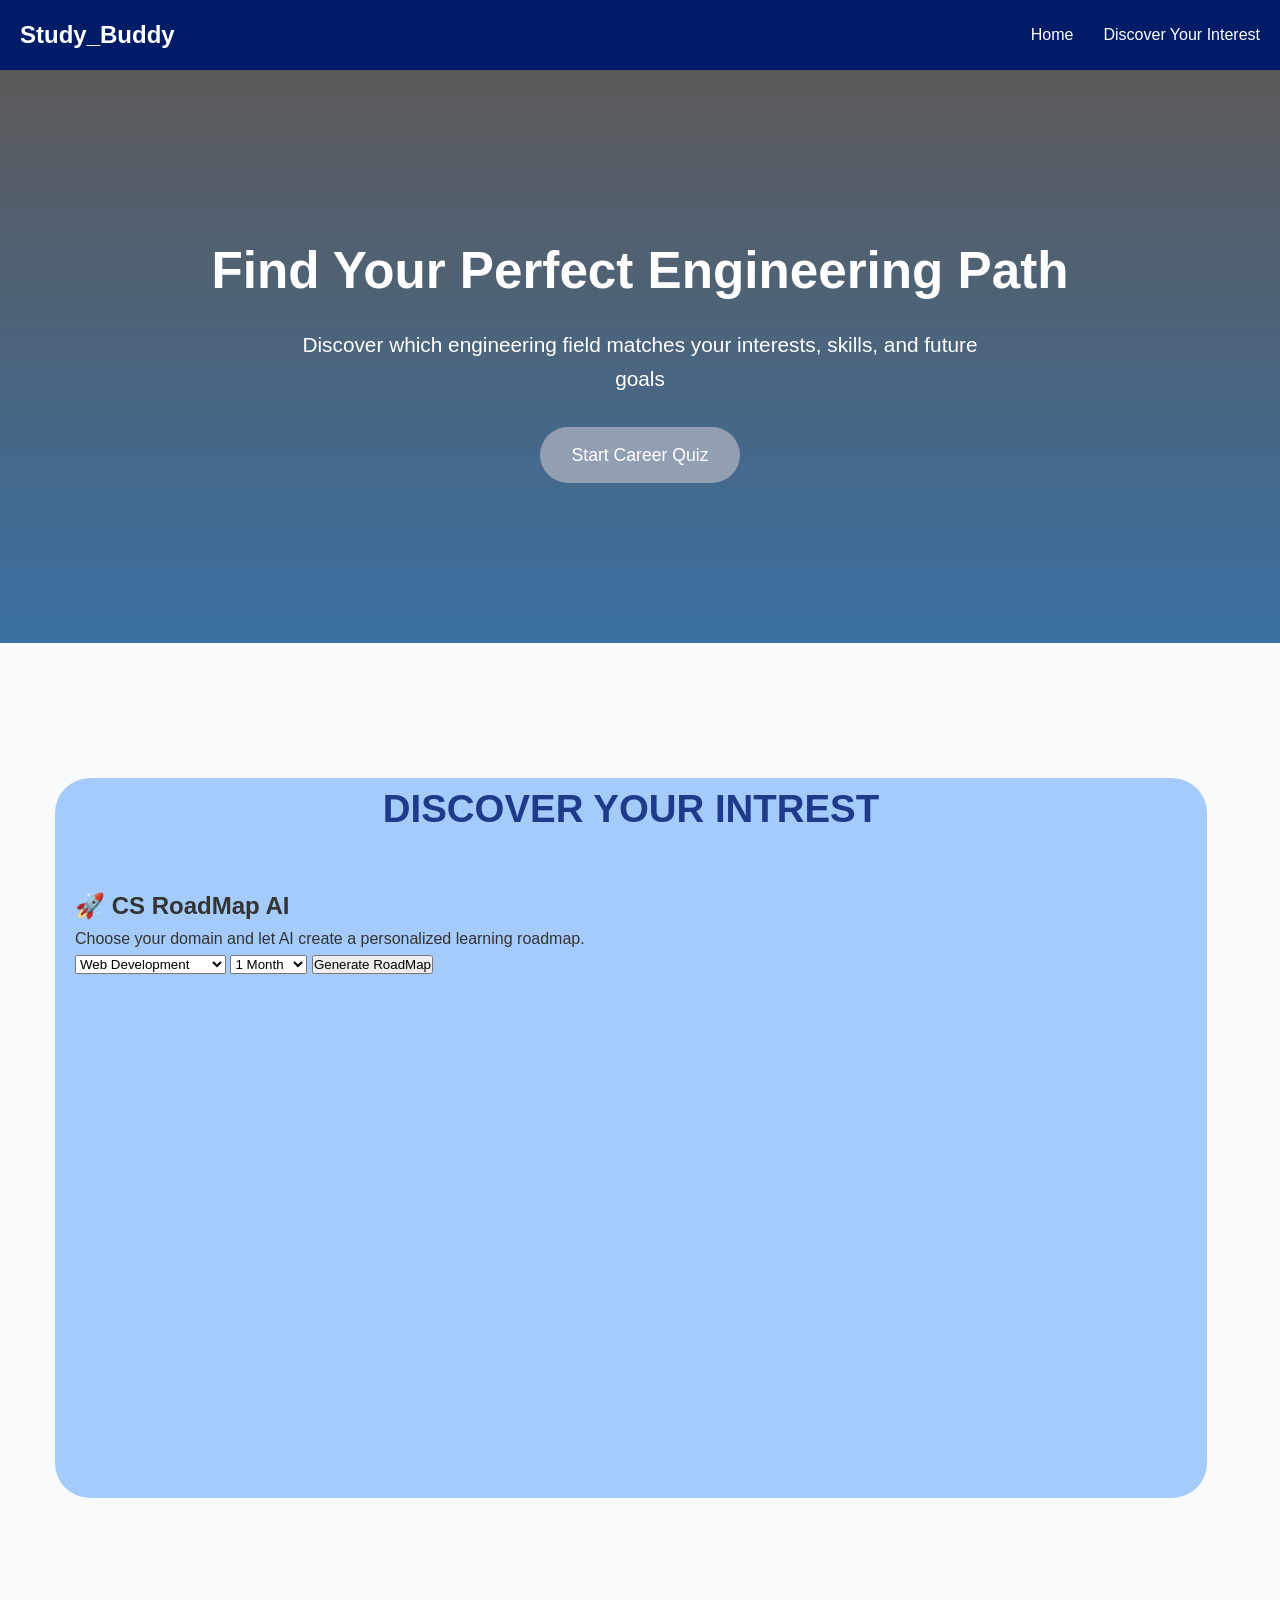
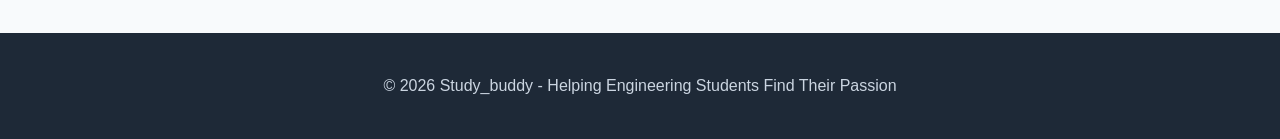
==== index.html @ a78f3c6d "Footer Change" ====
<!DOCTYPE html>
<html lang="en">
<head>
    <meta charset="UTF-8">
    <meta name="viewport" content="width=device-width, initial-scale=1.0">
    <title>EngiPath - Engineering Field Matcher</title>
    <link rel="stylesheet" href="style.css">
</head>
<body>
    <!-- Header -->
    <header>
        <nav class="navbar">
            <div class="logo">
                <h2>Study_Buddy</h2>
            </div>
            <ul class="nav-links">
                <li><a href="#home">Home</a></li>
                <li><a href="#discover">Discover Your Interest</a></li>
            </ul>
        </nav>
    </header>

    <!-- Hero Section -->
    <section id="home" class="hero">
        <div class="hero-content">
            <h1>Find Your Perfect Engineering Path</h1>
            <p>Discover which engineering field matches your interests, skills, and future goals</p>
            <a href="#quiz" class="btn-primary">Start Career Quiz</a>
        </div>
    </section>


    <!-- Quiz Section -->
    <section id="quiz" class="section quiz-section">
        <div id="discover" class="discover">
            <div class="container">
                <h2>DISCOVER YOUR INTREST</h2>
            </div>

            <div class="container">

                <h1>🚀 CS RoadMap AI</h1>

                    <p>
                    Choose your domain and let AI create a personalized learning roadmap.
                    </p>

                    <select id="domain">

                        <option>Web Development</option>
                        <option>Cyber Security</option>
                        <option>DevOps</option>
                        <option>Artificial Intelligence</option>
                        <option>Data Science</option>
                        <option>Cloud Computing</option>
                        <option>Android Development</option>

                    </select>

                    <select id="timeline">

                    <option>1 Month</option>
                    <option>3 Months</option>
                    <option>6 Months</option>

                </select>

                <button onclick="generateRoadmap()">

                Generate RoadMap

                </button>

                <div id="output"></div>

            </div>
        </div>
        
    </section>
 
    <!-- Footer -->
    <footer>
        <div class="container">
            <p>&copy; 2026 Study_buddy - Helping Engineering Students Find Their Passion</p>
        </div>
    </footer>

<script src="script.js"></script> 
</body>
</html>
---- style.css ----
/* style.css */
* {
    margin: 0;
    padding: 0;
    box-sizing: border-box;
    scroll-behavior: smooth;
}

body {
    font-family: 'Segoe UI', Tahoma, Geneva, Verdana, sans-serif;
    line-height: 1.6;
    color: #333;
    scroll-behavior: smooth;
}

.container {
    max-width: 1200px;
    margin: 0 auto;
    padding: 0 20px;
}

/* Navbar */
.navbar {
    background: #001c68;
    color: white;
    padding: 1rem 0;
    position: sticky;
    top: 0;
    z-index: 100;
    display: flex;
    justify-content: space-between;
    align-items: center;
}

.logo h2 {
    color: white;
    margin-left: 20px;
}

.nav-links {
    list-style: none;
    display: flex;
    gap: 30px;
    margin-right: 20px;
}

.nav-links a {
    color: white;
    text-decoration: none;
    font-weight: 500;
    transition: color 0.3s;
}

.nav-links a:hover {
    color: #60a5fa;
}

/* Hero */
.hero {
    background: linear-gradient(rgba(63, 61, 61, 0.85), rgba(23, 87, 146, 0.85)), url('https://picsum.photos/id/1015/2000/1200') center/cover;
    color: white;
    text-align: center;
    padding: 160px 20px;
}

.hero-content h1 {
    font-size: 3.2rem;
    margin-bottom: 1rem;
}

.hero-content p {
    font-size: 1.3rem;
    max-width: 700px;
    margin: 0 auto 2rem;
}

.btn-primary {
    background: #929eb1;
    color: white;
    padding: 14px 32px;
    border: none;
    border-radius: 50px;
    font-size: 1.1rem;
    cursor: pointer;
    text-decoration: none;
    display: inline-block;
    transition: transform 0.3s;
}

.btn-primary:hover {
    transform: translateY(-4px);
}

/* Sections */
.section {
    padding: 80px 0;
    background: white;
}

.section h2 {
    text-align: center;
    font-size: 2.4rem;
    margin-bottom: 3rem;
    color: #1e3a8a;
}

/* Fields Grid */
.fields-grid {
    display: grid;
    grid-template-columns: repeat(auto-fit, minmax(320px, 1fr));
    gap: 25px;
}

.field-card {
    background: white;
    border-radius: 16px;
    padding: 28px;
    box-shadow: 0 10px 25px rgba(0,0,0,0.1);
    transition: all 0.3s;
    text-align: center;
}

.field-card:hover {
    transform: translateY(-12px);
    box-shadow: 0 20px 35px rgba(0,0,0,0.15);
}

.field-icon {
    font-size: 3.5rem;
    margin-bottom: 1rem;
}

.field-card h3 {
    margin: 12px 0;
    color: #1e40af;
}

.field-meta {
    margin: 15px 0;
    display: flex;
    justify-content: center;
    gap: 20px;
    font-size: 0.95rem;
}

.btn-small {
    background: #1e40af;
    color: white;
    border: none;
    padding: 8px 20px;
    border-radius: 30px;
    cursor: pointer;
    margin-top: 10px;
}

/* Quiz */
.quiz-section {
    background: #f8fafc;
}

.quiz-desc {
    text-align: center;
    max-width: 600px;
    margin: 0 auto 40px;
    font-size: 1.1rem;
}

.question {
    max-width: 700px;
    margin: 0 auto;
    background: white;
    padding: 40px;
    border-radius: 20px;
    box-shadow: 0 10px 30px rgba(0,0,0,0.08);
}

.options {
    display: flex;
    flex-direction: column;
    gap: 12px;
    margin-top: 25px;
}

.option-btn {
    padding: 16px 22px;
    background: #f1f5f9;
    border: 2px solid #e2e8f0;
    border-radius: 12px;
    text-align: left;
    cursor: pointer;
    font-size: 1.05rem;
    transition: all 0.2s;
}

.option-btn:hover {
    background: #dbeafe;
    border-color: #3b82f6;
}

/* Results */
.recommendation-grid {
    display: grid;
    grid-template-columns: repeat(auto-fit, minmax(280px, 1fr));
    gap: 20px;
    margin: 30px 0;
}

.rec-card {
    background: white;
    padding: 24px;
    border-radius: 16px;
    box-shadow: 0 8px 20px rgba(0,0,0,0.1);
    text-align: center;
}

/* Comparison */
.compare-tool {
    display: flex;
    align-items: center;
    justify-content: center;
    gap: 20px;
    margin-bottom: 40px;
    flex-wrap: wrap;
}

.compare-tool select {
    padding: 12px 20px;
    font-size: 1.1rem;
    border-radius: 8px;
    border: 2px solid #cbd5e1;
    min-width: 280px;
}

.comparison-result {
    margin-top: 30px;
}

.compare-cards {
    display: flex;
    gap: 30px;
    justify-content: center;
    flex-wrap: wrap;
}

.compare-card {
    background: white;
    padding: 28px;
    border-radius: 16px;
    width: 320px;
    box-shadow: 0 10px 25px rgba(0,0,0,0.1);
}

/* Footer */
footer {
    background: #1e2937;
    color: #cbd5e1;
    text-align: center;
    padding: 40px 20px;
}

.discover{
    border-radius: 35px;
    border-color: #60a5fa;
    background-color: #60a5fa8b;
    margin: 55px;
    height: 80vh ;
    width: 90%;
}

/* Responsive */
@media (max-width: 768px) {
    .hero-content h1 {
        font-size: 2.4rem;
    }
    
    .nav-links {
        gap: 15px;
        font-size: 0.95rem;
    }
}
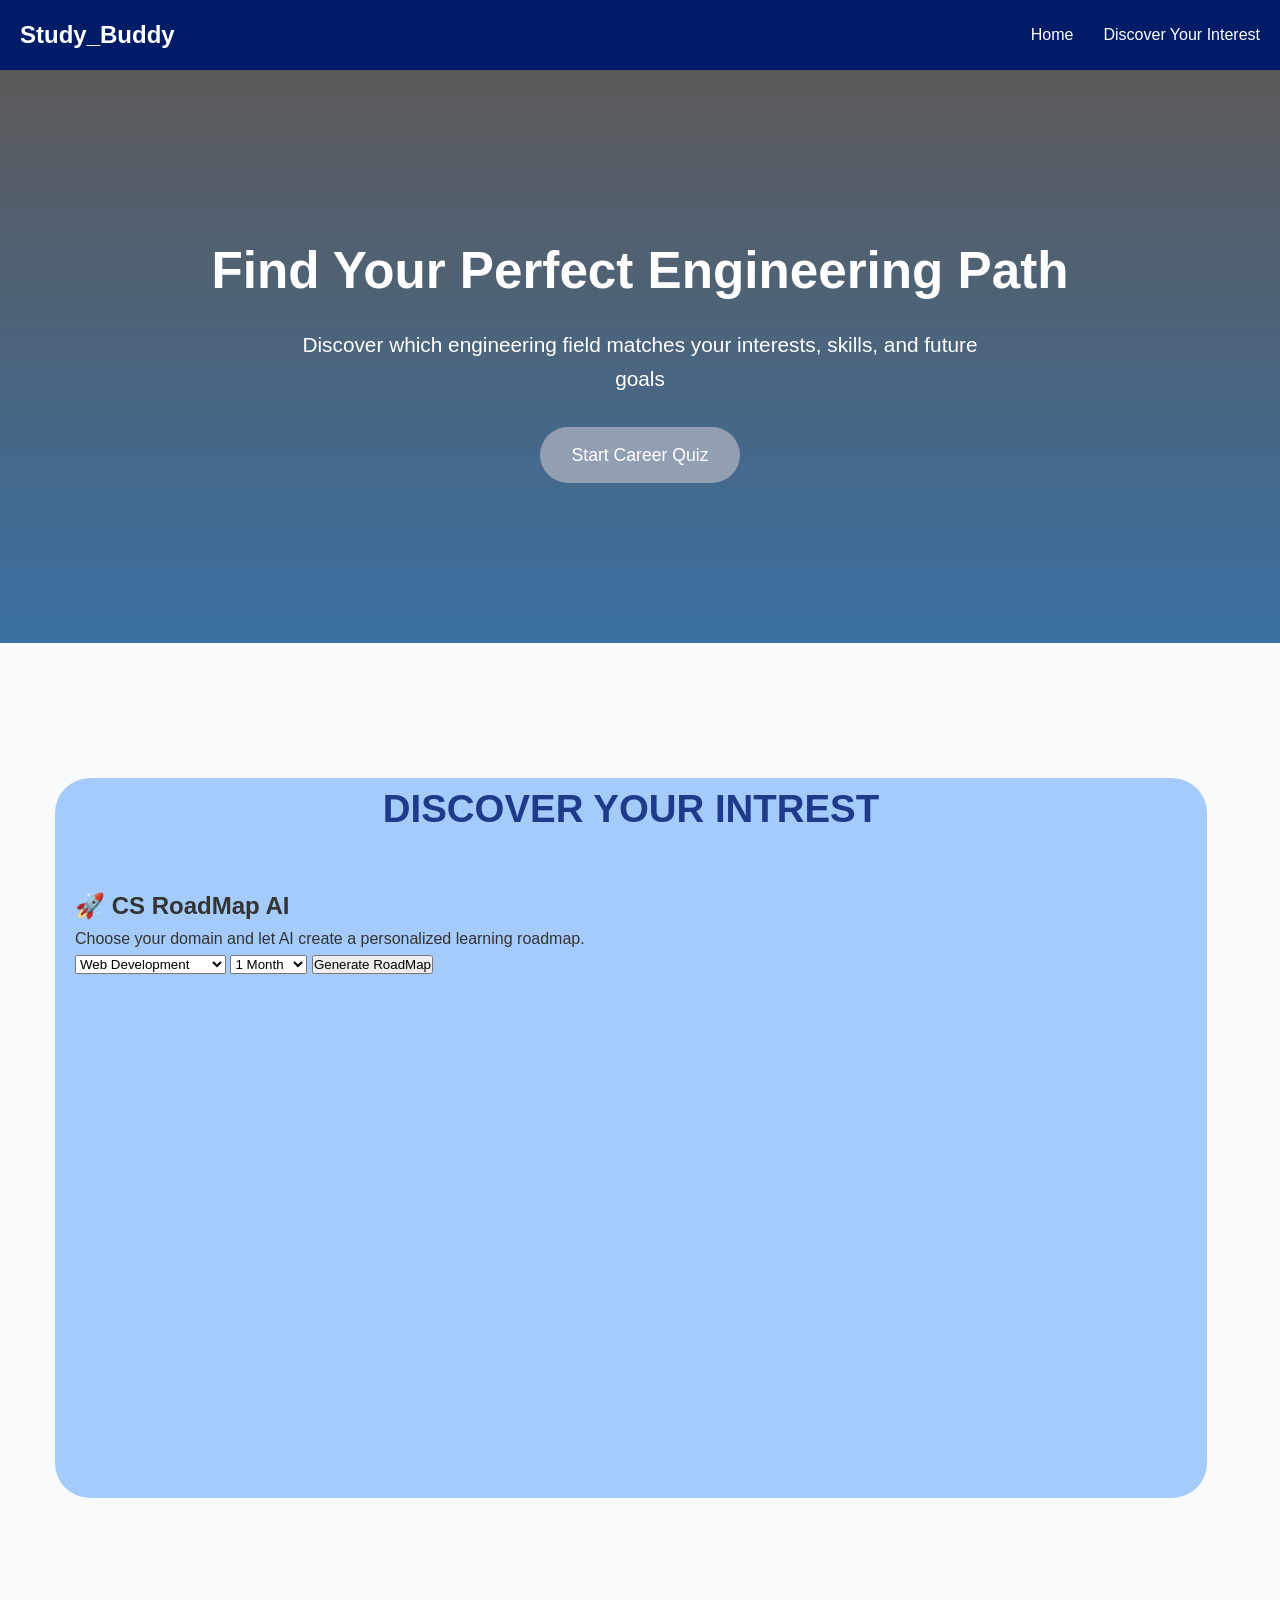
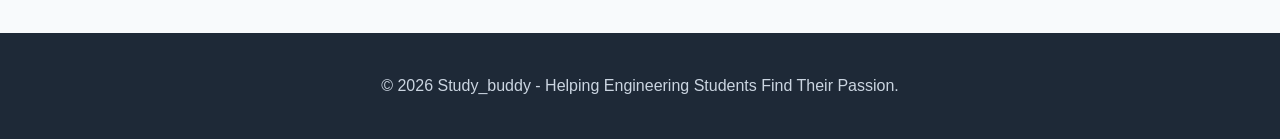
==== commit 306d81d7: "Title and Footer change!!" ====
--- a/index.html
+++ b/index.html
@@ -3,7 +3,7 @@
 <head>
     <meta charset="UTF-8">
     <meta name="viewport" content="width=device-width, initial-scale=1.0">
-    <title>EngiPath - Engineering Field Matcher</title>
+    <title>Study_Buddy - Engineering Field Selector</title>
     <link rel="stylesheet" href="style.css">
 </head>
 <body>
@@ -81,7 +81,7 @@
     <!-- Footer -->
     <footer>
         <div class="container">
-            <p>&copy; 2026 Study_buddy - Helping Engineering Students Find Their Passion</p>
+            <p>&copy; 2026 Study_buddy - Helping Engineering Students Find Their Passion.</p>
         </div>
     </footer>
 
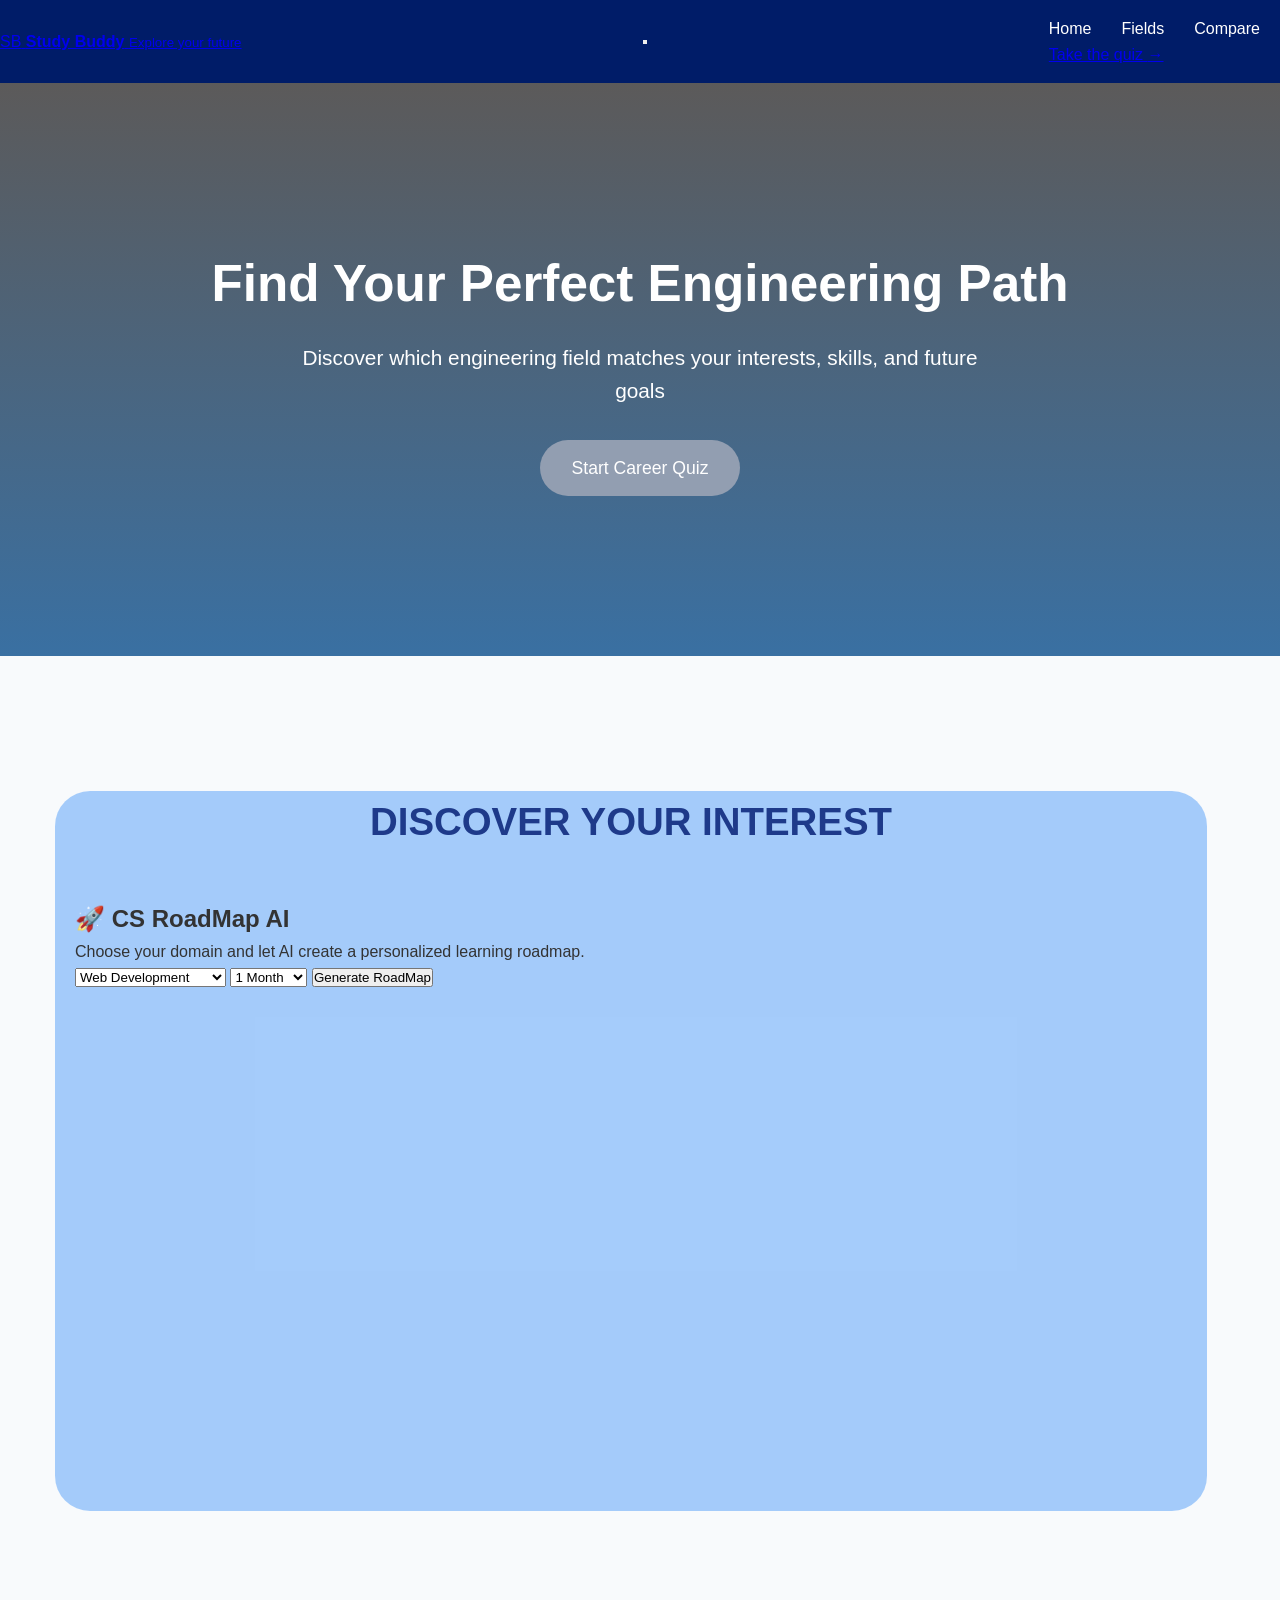
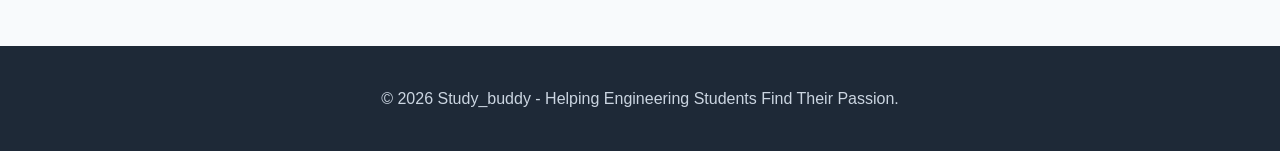
==== commit 8c959e8f: "updated navbar, made it more responsive." ====
--- a/index.html
+++ b/index.html
@@ -8,15 +8,26 @@
 </head>
 <body>
     <!-- Header -->
-    <header>
+    <header class="site-header">
         <nav class="navbar">
-            <div class="logo">
-                <h2>Study_Buddy</h2>
+            <a class="logo" href="#home" aria-label="Study Buddy home">
+                <span class="logo-mark" aria-hidden="true">SB</span>
+                <span>
+                    <strong>Study Buddy</strong>
+                    <small>Explore your future</small>
+                </span>
+            </a>
+            <button class="menu-toggle" type="button" aria-label="Toggle navigation" aria-expanded="false" aria-controls="primary-navigation">
+                <span></span><span></span><span></span>
+            </button>
+            <div class="nav-panel" id="primary-navigation">
+                <ul class="nav-links">
+                    <li><a href="#home">Home</a></li>
+                    <li><a href="#fields">Fields</a></li>
+                    <li><a href="#compare">Compare</a></li>
+                </ul>
+                <a href="#quiz" class="nav-cta">Take the quiz <span aria-hidden="true">→</span></a>
             </div>
-            <ul class="nav-links">
-                <li><a href="#home">Home</a></li>
-                <li><a href="#discover">Discover Your Interest</a></li>
-            </ul>
         </nav>
     </header>
 
@@ -34,7 +45,7 @@
     <section id="quiz" class="section quiz-section">
         <div id="discover" class="discover">
             <div class="container">
-                <h2>DISCOVER YOUR INTREST</h2>
+                <h2>DISCOVER YOUR INTEREST</h2>
             </div>
 
             <div class="container">
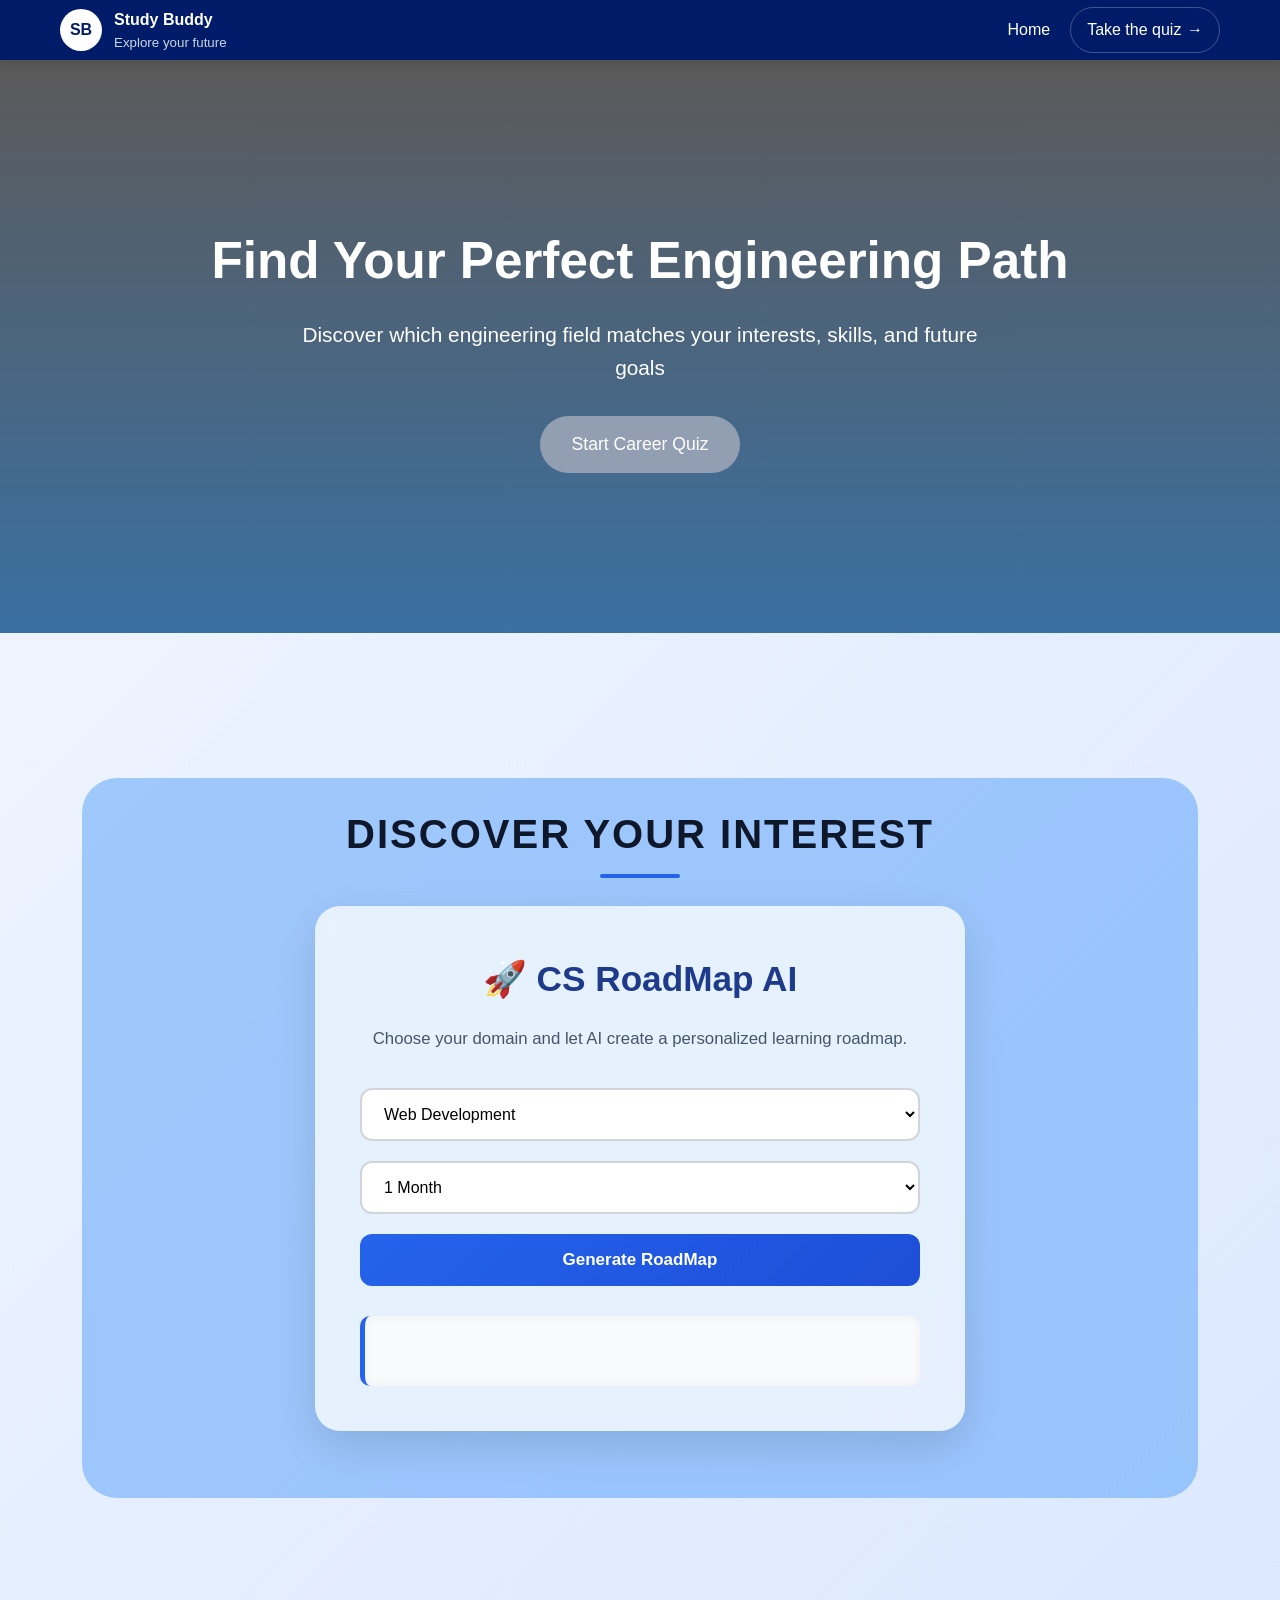
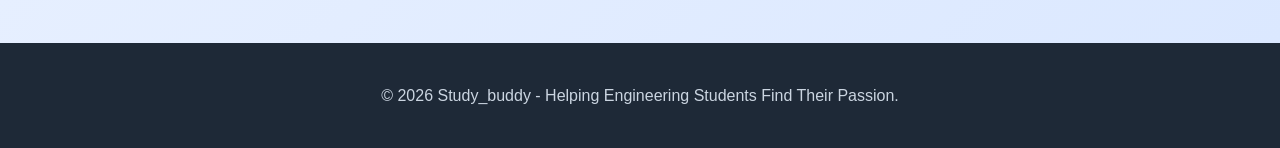
==== commit 52887403: "Worked on the CSS and Mainly on the API" ====
--- a/index.html
+++ b/index.html
@@ -23,8 +23,6 @@
             <div class="nav-panel" id="primary-navigation">
                 <ul class="nav-links">
                     <li><a href="#home">Home</a></li>
-                    <li><a href="#fields">Fields</a></li>
-                    <li><a href="#compare">Compare</a></li>
                 </ul>
                 <a href="#quiz" class="nav-cta">Take the quiz <span aria-hidden="true">→</span></a>
             </div>
--- a/style.css
+++ b/style.css
@@ -19,40 +19,121 @@
     padding: 0 20px;
 }
 
-/* Navbar */
-.navbar {
-    background: #001c68;
-    color: white;
-    padding: 1rem 0;
+/* Header */
+.site-header {
     position: sticky;
     top: 0;
     z-index: 100;
+    background: #001c68;
+    box-shadow: 0 2px 12px rgba(0, 0, 0, 0.16);
+}
+
+.navbar {
+    max-width: 1200px;
+    margin: 0 auto;
+    padding: 1rem 20px;
     display: flex;
     justify-content: space-between;
     align-items: center;
-}
-
-.logo h2 {
-    color: white;
-    margin-left: 20px;
+    gap: 1rem;
+    color: white;
+    height: 60px;
+}
+
+.logo {
+    display: flex;
+    align-items: center;
+    gap: 0.75rem;
+    color: white;
+    text-decoration: none;
+}
+
+.logo-mark {
+    display: inline-flex;
+    align-items: center;
+    justify-content: center;
+    width: 42px;
+    height: 42px;
+    border-radius: 50%;
+    background: white;
+    color: #001c68;
+    font-weight: 700;
+}
+
+.logo strong {
+    display: block;
+    color: white;
+}
+
+.logo small {
+    display: block;
+    color: #cbd5e1;
+}
+
+.menu-toggle {
+    display: none;
+    flex-direction: column;
+    justify-content: center;
+    gap: 5px;
+    border: 0;
+    background: transparent;
+    cursor: pointer;
+    padding: 0.3rem;
+}
+
+.menu-toggle span {
+    width: 24px;
+    height: 2px;
+    background: white;
+    border-radius: 2px;
+    transition: all 0.25s ease;
+}
+
+.menu-toggle.is-open span:nth-child(1) {
+    transform: translateY(7px) rotate(45deg);
+}
+
+.menu-toggle.is-open span:nth-child(2) {
+    opacity: 0;
+}
+
+.menu-toggle.is-open span:nth-child(3) {
+    transform: translateY(-7px) rotate(-45deg);
+}
+
+.nav-panel {
+    display: flex;
+    align-items: center;
+    gap: 1.25rem;
 }
 
 .nav-links {
     list-style: none;
     display: flex;
-    gap: 30px;
-    margin-right: 20px;
-}
-
-.nav-links a {
+    gap: 24px;
+    align-items: center;
+}
+
+.nav-links a,
+.nav-cta {
     color: white;
     text-decoration: none;
     font-weight: 500;
-    transition: color 0.3s;
-}
-
-.nav-links a:hover {
+    transition: color 0.3s ease;
+}
+
+.nav-links a:hover,
+.nav-cta:hover {
     color: #60a5fa;
+}
+
+.nav-cta {
+    display: inline-flex;
+    align-items: center;
+    gap: 0.35rem;
+    padding: 0.6rem 1rem;
+    border: 1px solid rgba(255, 255, 255, 0.25);
+    border-radius: 999px;
 }
 
 /* Hero */
@@ -97,157 +178,245 @@
     background: white;
 }
 
-.section h2 {
+/* ==========================
+   CS RoadMap AI Section
+========================== */
+
+.quiz-section {
+    width: 100%;
+    padding: 90px 20px;
+    background: linear-gradient(135deg, #eef4ff, #dbe8ff);
+    display: flex;
+    justify-content: center;
+    align-items: center;
+}
+
+.discover {
+    width: 100%;
+    max-width: 1200px;
+}
+
+.discover .container:first-child {
     text-align: center;
-    font-size: 2.4rem;
-    margin-bottom: 3rem;
+    margin-bottom: 40px;
+}
+
+.discover h2 {
+    font-size: 2.5rem;
+    color: #0f172a;
+    letter-spacing: 2px;
+    font-weight: 700;
+    position: relative;
+    display: inline-block;
+}
+
+.discover h2::after {
+    content: "";
+    width: 80px;
+    height: 4px;
+    background: #2563eb;
+    position: absolute;
+    left: 50%;
+    transform: translateX(-50%);
+    bottom: -12px;
+    border-radius: 10px;
+}
+
+/* Main Card */
+
+.discover .container:last-child {
+    max-width: 650px;
+    margin: auto;
+    background: rgba(255,255,255,0.75);
+    backdrop-filter: blur(15px);
+    border-radius: 25px;
+    padding: 45px;
+    box-shadow: 0 15px 40px rgba(0,0,0,0.12);
+    text-align: center;
+    transition: 0.4s ease;
+}
+
+.discover .container:last-child:hover {
+    transform: translateY(-8px);
+    box-shadow: 0 20px 50px rgba(0,0,0,0.18);
+}
+
+.discover h1 {
+    font-size: 2.2rem;
     color: #1e3a8a;
-}
-
-/* Fields Grid */
-.fields-grid {
-    display: grid;
-    grid-template-columns: repeat(auto-fit, minmax(320px, 1fr));
-    gap: 25px;
-}
-
-.field-card {
-    background: white;
-    border-radius: 16px;
-    padding: 28px;
-    box-shadow: 0 10px 25px rgba(0,0,0,0.1);
-    transition: all 0.3s;
-    text-align: center;
-}
-
-.field-card:hover {
-    transform: translateY(-12px);
-    box-shadow: 0 20px 35px rgba(0,0,0,0.15);
-}
-
-.field-icon {
-    font-size: 3.5rem;
-    margin-bottom: 1rem;
-}
-
-.field-card h3 {
-    margin: 12px 0;
-    color: #1e40af;
-}
-
-.field-meta {
-    margin: 15px 0;
-    display: flex;
-    justify-content: center;
-    gap: 20px;
-    font-size: 0.95rem;
-}
-
-.btn-small {
-    background: #1e40af;
-    color: white;
+    margin-bottom: 18px;
+}
+
+.discover p {
+    font-size: 1.05rem;
+    color: #475569;
+    margin-bottom: 35px;
+    line-height: 1.7;
+}
+
+/* Dropdown */
+
+.discover select {
+    width: 100%;
+    padding: 15px 18px;
+    margin-bottom: 20px;
+    font-size: 16px;
+    border: 2px solid #d1d5db;
+    border-radius: 12px;
+    outline: none;
+    background: #fff;
+    transition: 0.3s;
+    cursor: pointer;
+}
+
+.discover select:hover {
+    border-color: #2563eb;
+}
+
+.discover select:focus {
+    border-color: #2563eb;
+    box-shadow: 0 0 10px rgba(37,99,235,.25);
+}
+
+/* Button */
+
+.discover button {
+    width: 100%;
+    padding: 16px;
+    font-size: 17px;
+    font-weight: bold;
     border: none;
-    padding: 8px 20px;
-    border-radius: 30px;
+    border-radius: 12px;
+    background: linear-gradient(135deg,#2563eb,#1d4ed8);
+    color: white;
     cursor: pointer;
-    margin-top: 10px;
-}
-
-/* Quiz */
-.quiz-section {
+    transition: .3s;
+}
+
+.discover button:hover {
+    transform: translateY(-3px);
+    box-shadow: 0 12px 25px rgba(37,99,235,.35);
+}
+
+.discover button:active {
+    transform: scale(.98);
+}
+
+/* Output Box */
+
+#output {
+    margin-top: 30px;
+    text-align: left;
     background: #f8fafc;
-}
-
-.quiz-desc {
-    text-align: center;
-    max-width: 600px;
-    margin: 0 auto 40px;
-    font-size: 1.1rem;
-}
-
-.question {
-    max-width: 700px;
-    margin: 0 auto;
-    background: white;
-    padding: 40px;
-    border-radius: 20px;
-    box-shadow: 0 10px 30px rgba(0,0,0,0.08);
-}
-
-.options {
-    display: flex;
-    flex-direction: column;
-    gap: 12px;
-    margin-top: 25px;
-}
-
-.option-btn {
-    padding: 16px 22px;
-    background: #f1f5f9;
-    border: 2px solid #e2e8f0;
-    border-radius: 12px;
-    text-align: left;
-    cursor: pointer;
-    font-size: 1.05rem;
-    transition: all 0.2s;
-}
-
-.option-btn:hover {
-    background: #dbeafe;
-    border-color: #3b82f6;
-}
-
-/* Results */
-.recommendation-grid {
-    display: grid;
-    grid-template-columns: repeat(auto-fit, minmax(280px, 1fr));
-    gap: 20px;
-    margin: 30px 0;
-}
-
-.rec-card {
-    background: white;
-    padding: 24px;
-    border-radius: 16px;
-    box-shadow: 0 8px 20px rgba(0,0,0,0.1);
-    text-align: center;
-}
-
-/* Comparison */
-.compare-tool {
-    display: flex;
-    align-items: center;
-    justify-content: center;
-    gap: 20px;
-    margin-bottom: 40px;
-    flex-wrap: wrap;
-}
-
-.compare-tool select {
-    padding: 12px 20px;
-    font-size: 1.1rem;
-    border-radius: 8px;
-    border: 2px solid #cbd5e1;
-    min-width: 280px;
-}
-
-.comparison-result {
-    margin-top: 30px;
-}
-
-.compare-cards {
-    display: flex;
-    gap: 30px;
-    justify-content: center;
-    flex-wrap: wrap;
-}
-
-.compare-card {
-    background: white;
-    padding: 28px;
-    border-radius: 16px;
-    width: 320px;
-    box-shadow: 0 10px 25px rgba(0,0,0,0.1);
+    border-left: 5px solid #2563eb;
+    border-radius: 10px;
+    padding: 20px;
+    min-height: 70px;
+    font-size: 16px;
+    color: #334155;
+    line-height: 1.7;
+    word-wrap: break-word;
+    overflow-x: auto;
+    box-shadow: inset 0 0 10px rgba(0,0,0,0.05);
+}
+
+/* ==========================
+      Tablet
+========================== */
+
+@media (max-width:992px){
+
+    .quiz-section{
+        padding:70px 20px;
+    }
+
+    .discover h2{
+        font-size:2.1rem;
+    }
+
+    .discover h1{
+        font-size:1.9rem;
+    }
+
+    .discover .container:last-child{
+        padding:35px;
+    }
+
+}
+
+/* ==========================
+      Mobile
+========================== */
+
+@media (max-width:768px){
+
+    .quiz-section{
+        padding:60px 15px;
+    }
+
+    .discover h2{
+        font-size:1.8rem;
+    }
+
+    .discover h1{
+        font-size:1.6rem;
+    }
+
+    .discover p{
+        font-size:0.95rem;
+    }
+
+    .discover .container:last-child{
+        padding:28px 22px;
+        border-radius:18px;
+    }
+
+    .discover select,
+    .discover button{
+        font-size:15px;
+        padding:14px;
+    }
+
+    #output{
+        font-size:15px;
+        padding:18px;
+    }
+
+}
+
+/* ==========================
+      Small Phones
+========================== */
+
+@media (max-width:480px){
+
+    .discover h2{
+        font-size:1.5rem;
+    }
+
+    .discover h1{
+        font-size:1.3rem;
+    }
+
+    .discover p{
+        font-size:0.9rem;
+        margin-bottom:25px;
+    }
+
+    .discover .container:last-child{
+        padding:22px 16px;
+    }
+
+    .discover select,
+    .discover button{
+        font-size:14px;
+        padding:13px;
+    }
+
+    #output{
+        font-size:14px;
+    }
+
 }
 
 /* Footer */
@@ -258,26 +427,64 @@
     padding: 40px 20px;
 }
 
-.discover{
+.discover {
     border-radius: 35px;
     border-color: #60a5fa;
     background-color: #60a5fa8b;
-    margin: 55px;
-    height: 80vh ;
-    width: 90%;
+    margin: 55px auto;
+    min-height: 80vh;
+    width: min(90%, 1200px);
+    padding: 24px;
 }
 
 /* Responsive */
 @media (max-width: 768px) {
+    .menu-toggle {
+        display: inline-flex;
+    }
+
+    .nav-panel {
+        position: absolute;
+        top: 100%;
+        left: 0;
+        right: 0;
+        flex-direction: column;
+        align-items: flex-start;
+        padding: 1rem 20px 1.25rem;
+        background: #001c68;
+        opacity: 0;
+        visibility: hidden;
+        transform: translateY(-10px);
+        pointer-events: none;
+        transition: all 0.25s ease;
+    }
+
+    .nav-panel.is-open {
+        opacity: 1;
+        visibility: visible;
+        transform: translateY(0);
+        pointer-events: auto;
+    }
+
+    .nav-links {
+        flex-direction: column;
+        gap: 0.75rem;
+        width: 100%;
+        align-items: flex-start;
+    }
+
+    .nav-cta {
+        margin-top: 0.25rem;
+    }
+
     .hero-content h1 {
         font-size: 2.4rem;
     }
-    
-    .nav-links {
-        gap: 15px;
-        font-size: 0.95rem;
-    }
-}
-
-
-        +}
+
+/* .container{
+    display: flex;
+    flex-direction: column;
+    align-items: center;
+    justify-content: center;
+} */
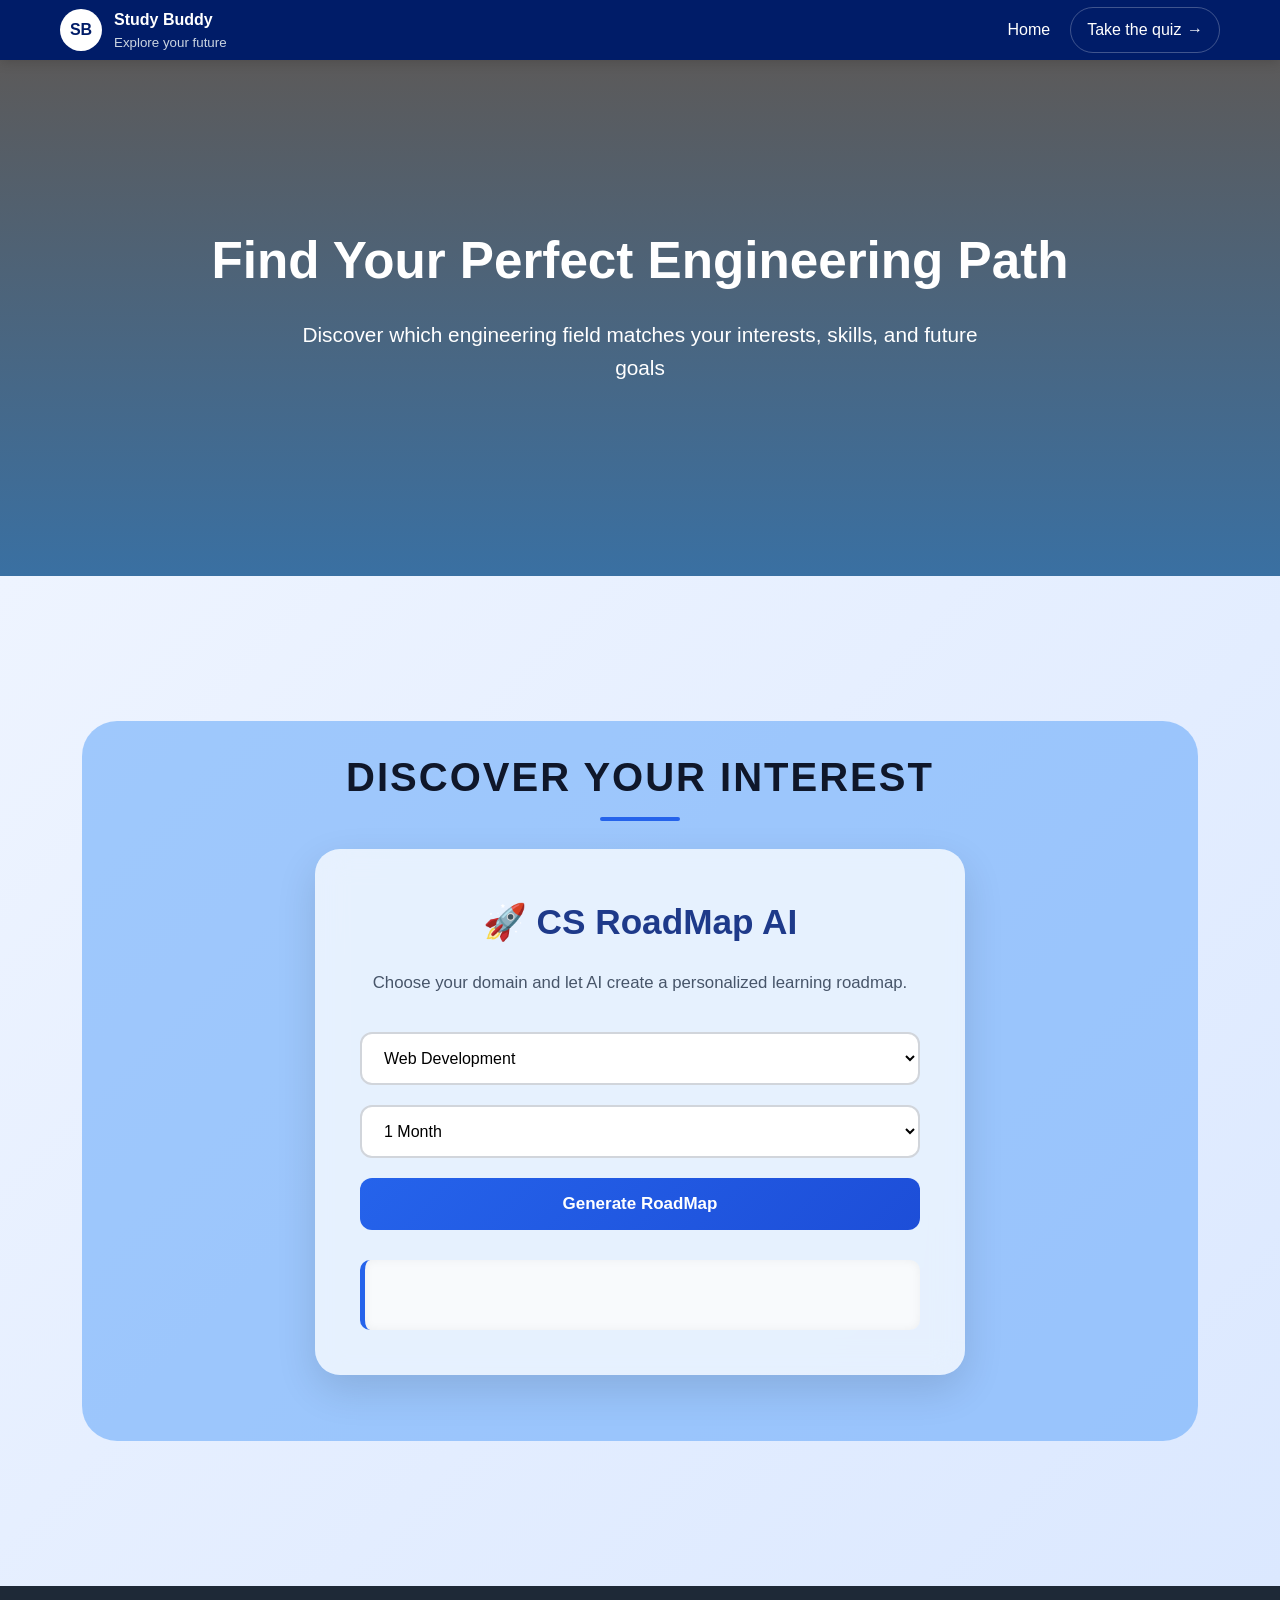
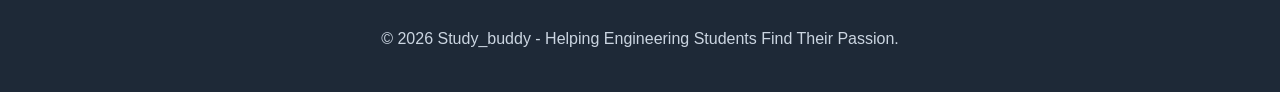
==== commit 040b338a: "Hero Section Switch Modificattion" ====
--- a/index.html
+++ b/index.html
@@ -34,7 +34,6 @@
         <div class="hero-content">
             <h1>Find Your Perfect Engineering Path</h1>
             <p>Discover which engineering field matches your interests, skills, and future goals</p>
-            <a href="#quiz" class="btn-primary">Start Career Quiz</a>
         </div>
     </section>
 
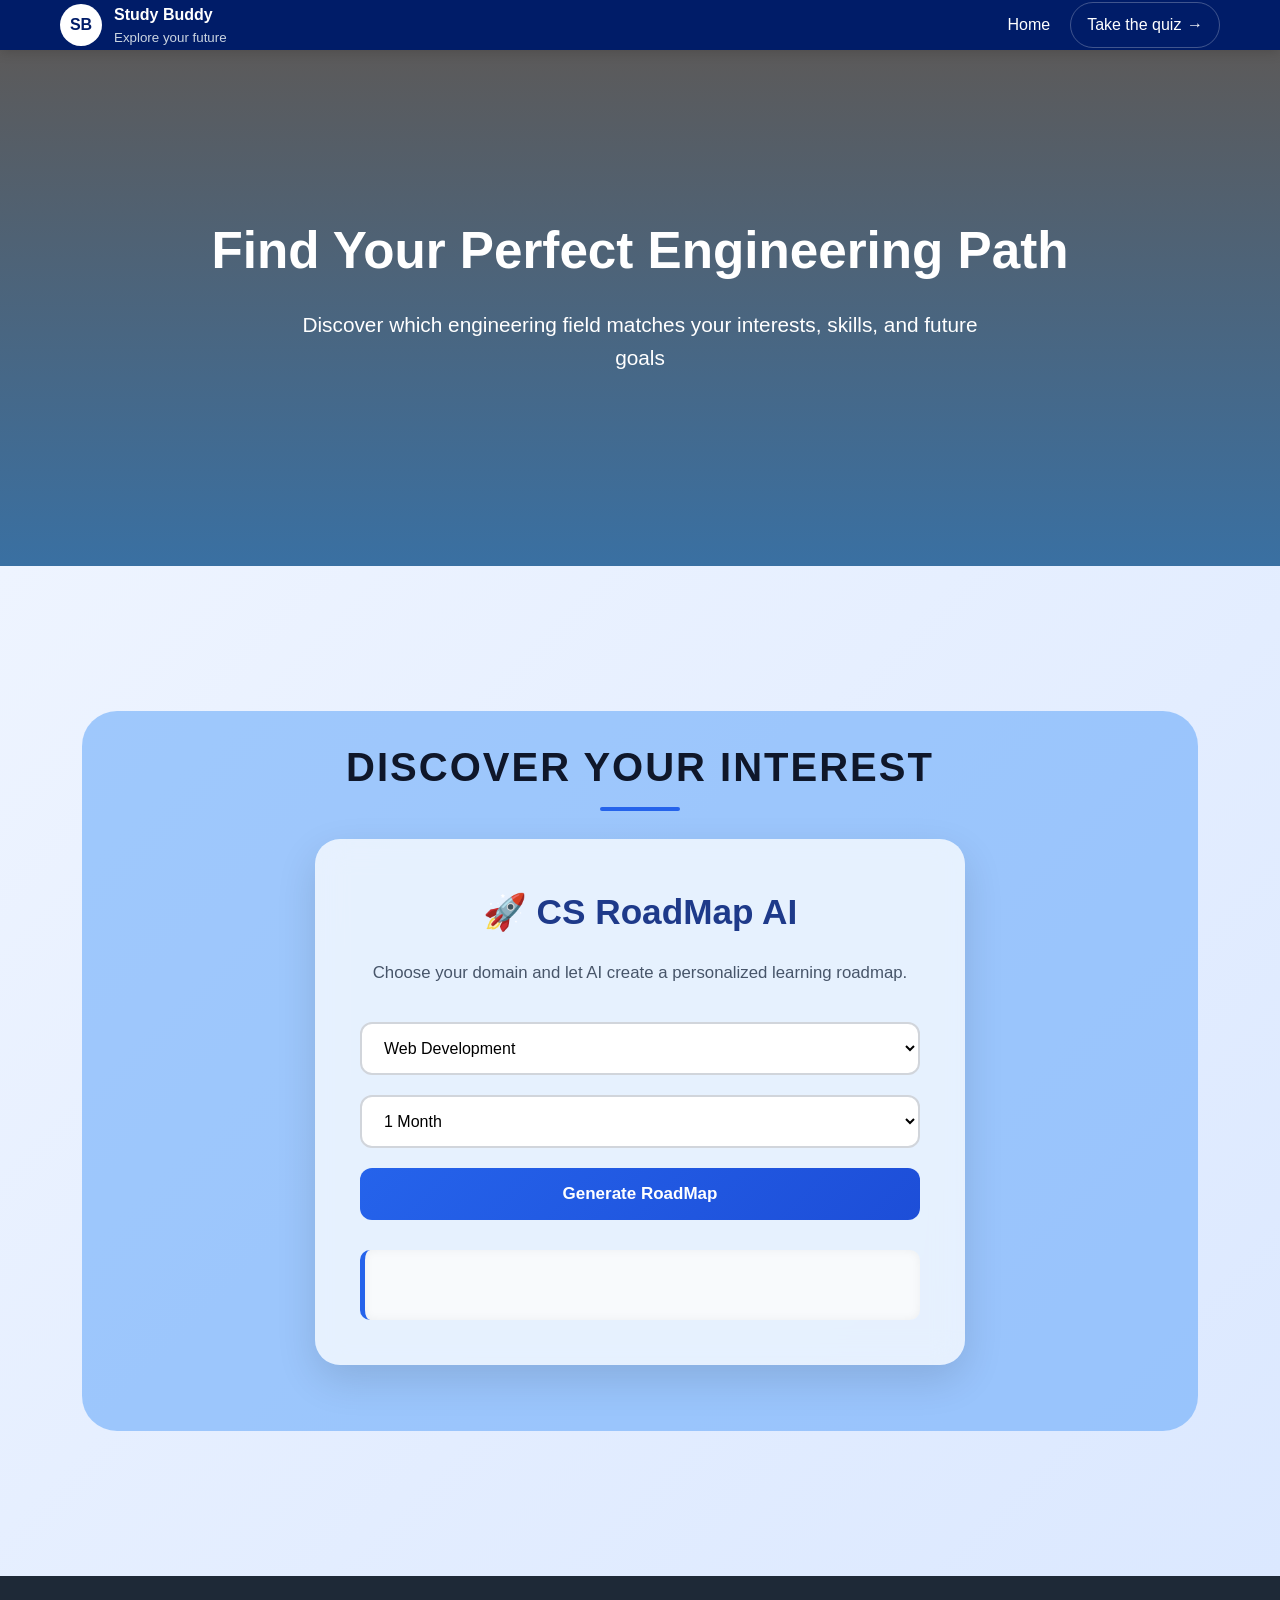
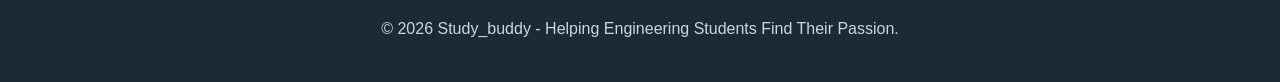
==== commit 7945d8e5: "Addition of More Options" ====
--- a/index.html
+++ b/index.html
@@ -62,6 +62,8 @@
                         <option>Data Science</option>
                         <option>Cloud Computing</option>
                         <option>Android Development</option>
+                        <option>Custom ROM Development</option>
+                        <option>Network Engineering</option>
 
                     </select>
 
@@ -70,6 +72,10 @@
                     <option>1 Month</option>
                     <option>3 Months</option>
                     <option>6 Months</option>
+                    <option>1 YEAR</option>
+                    <option>2 YEAR</option>
+                    <option>3 YEAR</option>
+                    <option>4 YEAR</option>
 
                 </select>
 
--- a/style.css
+++ b/style.css
@@ -37,7 +37,7 @@
     align-items: center;
     gap: 1rem;
     color: white;
-    height: 60px;
+    height: 50px;
 }
 
 .logo {
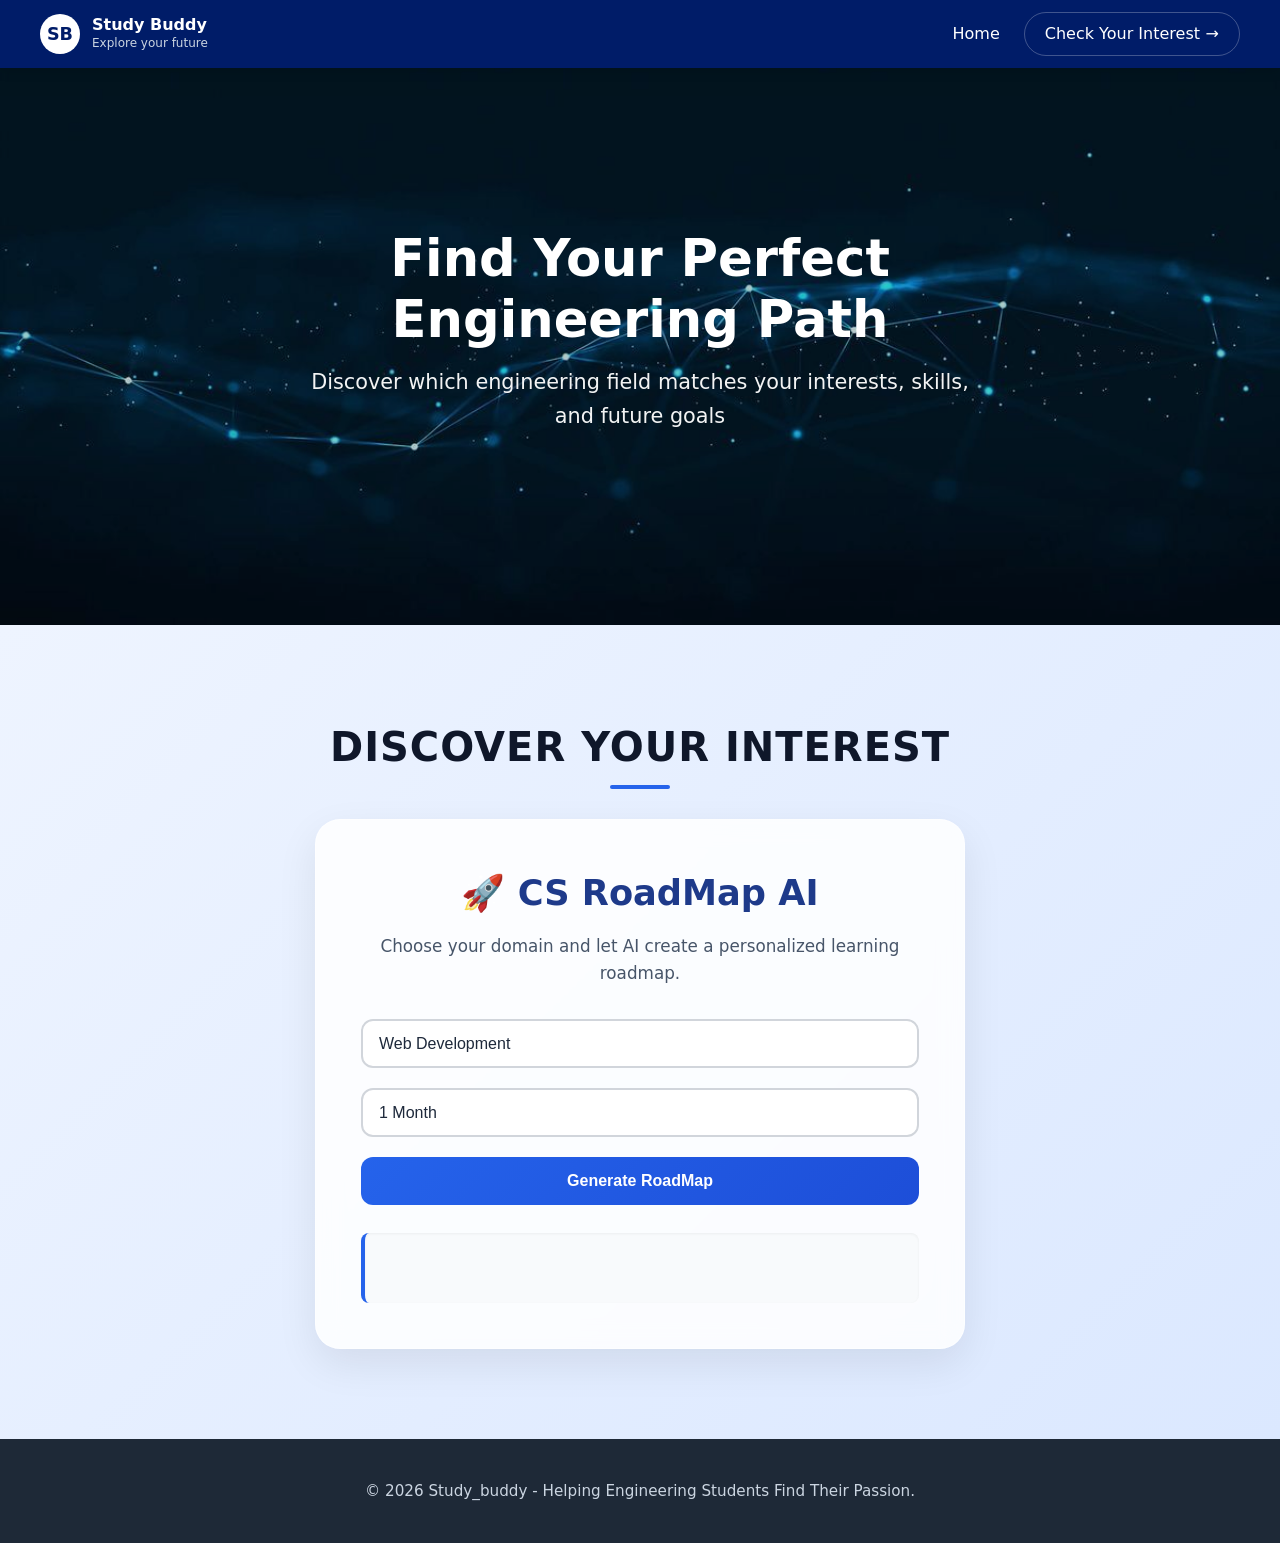
==== commit f8c1dd1b: "Small Button Changes" ====
--- a/index.html
+++ b/index.html
@@ -24,7 +24,7 @@
                 <ul class="nav-links">
                     <li><a href="#home">Home</a></li>
                 </ul>
-                <a href="#quiz" class="nav-cta">Take the quiz <span aria-hidden="true">→</span></a>
+                <a href="#quiz" class="nav-cta">Check Your Interest<span aria-hidden="true">→</span></a>
             </div>
         </nav>
     </header>
@@ -72,10 +72,10 @@
                     <option>1 Month</option>
                     <option>3 Months</option>
                     <option>6 Months</option>
-                    <option>1 YEAR</option>
-                    <option>2 YEAR</option>
-                    <option>3 YEAR</option>
-                    <option>4 YEAR</option>
+                    <option>1 Years</option>
+                    <option>2 Years</option>
+                    <option>3 Years</option>
+                    <option>4 Years</option>
 
                 </select>
 
--- a/style.css
+++ b/style.css
@@ -1,50 +1,60 @@
-/* style.css */
-* {
+/* ==========================================================================
+   Base & Reset
+   ========================================================================== */
+*,
+*::before,
+*::after {
     margin: 0;
     padding: 0;
     box-sizing: border-box;
+}
+
+html {
     scroll-behavior: smooth;
+    font-size: 100%;
 }
 
 body {
-    font-family: 'Segoe UI', Tahoma, Geneva, Verdana, sans-serif;
+    font-family: 'Segoe UI', system-ui, -apple-system, BlinkMacSystemFont, Roboto, sans-serif;
     line-height: 1.6;
     color: #333;
-    scroll-behavior: smooth;
+    background-color: #fff;
+    overflow-x: hidden;
 }
 
 .container {
-    max-width: 1200px;
-    margin: 0 auto;
-    padding: 0 20px;
-}
-
-/* Header */
+    width: min(100% - 2rem, 1200px);
+    margin-inline: auto;
+}
+
+/* ==========================================================================
+   Header & Navigation
+   ========================================================================== */
 .site-header {
     position: sticky;
     top: 0;
-    z-index: 100;
+    z-index: 1000;
     background: #001c68;
     box-shadow: 0 2px 12px rgba(0, 0, 0, 0.16);
 }
 
 .navbar {
-    max-width: 1200px;
-    margin: 0 auto;
-    padding: 1rem 20px;
+    width: min(100% - 2rem, 1200px);
+    margin-inline: auto;
+    padding: 0.75rem 0;
     display: flex;
     justify-content: space-between;
     align-items: center;
     gap: 1rem;
-    color: white;
-    height: 50px;
+    color: #ffffff;
+    min-height: 60px;
 }
 
 .logo {
     display: flex;
     align-items: center;
     gap: 0.75rem;
-    color: white;
+    color: #ffffff;
     text-decoration: none;
 }
 
@@ -52,24 +62,29 @@
     display: inline-flex;
     align-items: center;
     justify-content: center;
-    width: 42px;
-    height: 42px;
+    width: 40px;
+    height: 40px;
     border-radius: 50%;
-    background: white;
+    background: #ffffff;
     color: #001c68;
     font-weight: 700;
+    font-size: 1.1rem;
+    flex-shrink: 0;
 }
 
 .logo strong {
     display: block;
-    color: white;
+    color: #ffffff;
+    line-height: 1.2;
 }
 
 .logo small {
     display: block;
     color: #cbd5e1;
-}
-
+    font-size: 0.75rem;
+}
+
+/* Mobile Menu Button */
 .menu-toggle {
     display: none;
     flex-direction: column;
@@ -78,15 +93,16 @@
     border: 0;
     background: transparent;
     cursor: pointer;
-    padding: 0.3rem;
+    padding: 0.5rem;
+    z-index: 1001;
 }
 
 .menu-toggle span {
     width: 24px;
     height: 2px;
-    background: white;
+    background: #ffffff;
     border-radius: 2px;
-    transition: all 0.25s ease;
+    transition: transform 0.25s ease, opacity 0.25s ease;
 }
 
 .menu-toggle.is-open span:nth-child(1) {
@@ -101,25 +117,26 @@
     transform: translateY(-7px) rotate(-45deg);
 }
 
+/* Navigation Links */
 .nav-panel {
     display: flex;
     align-items: center;
-    gap: 1.25rem;
+    gap: 1.5rem;
 }
 
 .nav-links {
     list-style: none;
     display: flex;
-    gap: 24px;
+    gap: 1.5rem;
     align-items: center;
 }
 
 .nav-links a,
 .nav-cta {
-    color: white;
+    color: #ffffff;
     text-decoration: none;
     font-weight: 500;
-    transition: color 0.3s ease;
+    transition: color 0.3s ease, border-color 0.3s ease;
 }
 
 .nav-links a:hover,
@@ -131,60 +148,78 @@
     display: inline-flex;
     align-items: center;
     gap: 0.35rem;
-    padding: 0.6rem 1rem;
+    padding: 0.5rem 1.25rem;
     border: 1px solid rgba(255, 255, 255, 0.25);
     border-radius: 999px;
-}
-
-/* Hero */
+    white-space: nowrap;
+}
+
+/* ==========================================================================
+   Hero Section
+   ========================================================================== */
 .hero {
-    background: linear-gradient(rgba(63, 61, 61, 0.85), rgba(23, 87, 146, 0.85)), url('https://picsum.photos/id/1015/2000/1200') center/cover;
-    color: white;
+    background: linear-gradient(rgba(0, 0, 0, 0.22), rgba(0, 0, 0, 0.18)), url('images/project.jpg') center/cover no-repeat;
+    color: #ffffff;
     text-align: center;
-    padding: 160px 20px;
+    padding: clamp(80px, 15vw, 160px) 1rem;
+    display: flex;
+    align-items: center;
+    justify-content: center;
+}
+
+.hero-content {
+    max-width: 800px;
+    margin: 0 auto;
 }
 
 .hero-content h1 {
-    font-size: 3.2rem;
+    font-size: clamp(2rem, 5vw, 3.2rem);
     margin-bottom: 1rem;
+    line-height: 1.2;
 }
 
 .hero-content p {
-    font-size: 1.3rem;
+    font-size: clamp(1rem, 2.5vw, 1.3rem);
     max-width: 700px;
     margin: 0 auto 2rem;
+    opacity: 0.95;
 }
 
 .btn-primary {
-    background: #929eb1;
-    color: white;
-    padding: 14px 32px;
+    background: #2563eb;
+    color: #ffffff;
+    padding: 12px 32px;
     border: none;
     border-radius: 50px;
-    font-size: 1.1rem;
+    font-size: 1.05rem;
+    font-weight: 600;
     cursor: pointer;
     text-decoration: none;
     display: inline-block;
-    transition: transform 0.3s;
+    transition: transform 0.3s ease, background-color 0.3s ease, box-shadow 0.3s ease;
+    box-shadow: 0 4px 14px rgba(37, 99, 235, 0.35);
 }
 
 .btn-primary:hover {
-    transform: translateY(-4px);
-}
-
-/* Sections */
+    transform: translateY(-3px);
+    background: #1d4ed8;
+    box-shadow: 0 6px 20px rgba(37, 99, 235, 0.45);
+}
+
+/* ==========================================================================
+   General Section Styles
+   ========================================================================== */
 .section {
-    padding: 80px 0;
-    background: white;
-}
-
-/* ==========================
+    padding: clamp(50px, 8vw, 80px) 0;
+    background: #ffffff;
+}
+
+/* ==========================================================================
    CS RoadMap AI Section
-========================== */
-
+   ========================================================================== */
 .quiz-section {
     width: 100%;
-    padding: 90px 20px;
+    padding: clamp(50px, 8vw, 90px) 1rem;
     background: linear-gradient(135deg, #eef4ff, #dbe8ff);
     display: flex;
     justify-content: center;
@@ -192,19 +227,19 @@
 }
 
 .discover {
-    width: 100%;
-    max-width: 1200px;
+    width: min(100%, 1200px);
+    margin: 0 auto;
 }
 
 .discover .container:first-child {
     text-align: center;
-    margin-bottom: 40px;
+    margin-bottom: 2.5rem;
 }
 
 .discover h2 {
-    font-size: 2.5rem;
+    font-size: clamp(1.8rem, 4vw, 2.5rem);
     color: #0f172a;
-    letter-spacing: 2px;
+    letter-spacing: 1px;
     font-weight: 700;
     position: relative;
     display: inline-block;
@@ -212,61 +247,66 @@
 
 .discover h2::after {
     content: "";
-    width: 80px;
+    width: 60px;
     height: 4px;
     background: #2563eb;
     position: absolute;
     left: 50%;
     transform: translateX(-50%);
-    bottom: -12px;
+    bottom: -10px;
     border-radius: 10px;
 }
 
-/* Main Card */
-
+/* Main Interactive Card */
 .discover .container:last-child {
-    max-width: 650px;
-    margin: auto;
-    background: rgba(255,255,255,0.75);
-    backdrop-filter: blur(15px);
-    border-radius: 25px;
-    padding: 45px;
-    box-shadow: 0 15px 40px rgba(0,0,0,0.12);
+    width: min(100%, 650px);
+    margin: 0 auto;
+    background: rgba(255, 255, 255, 0.85);
+    backdrop-filter: blur(12px);
+    -webkit-backdrop-filter: blur(12px);
+    border: 1px solid rgba(255, 255, 255, 0.5);
+    border-radius: clamp(16px, 3vw, 25px);
+    padding: clamp(20px, 5vw, 45px);
+    box-shadow: 0 15px 40px rgba(0, 0, 0, 0.08);
     text-align: center;
-    transition: 0.4s ease;
+    transition: transform 0.3s ease, box-shadow 0.3s ease;
 }
 
 .discover .container:last-child:hover {
-    transform: translateY(-8px);
-    box-shadow: 0 20px 50px rgba(0,0,0,0.18);
+    transform: translateY(-4px);
+    box-shadow: 0 20px 45px rgba(0, 0, 0, 0.12);
 }
 
 .discover h1 {
-    font-size: 2.2rem;
+    font-size: clamp(1.5rem, 3.5vw, 2.2rem);
     color: #1e3a8a;
-    margin-bottom: 18px;
+    margin-bottom: 0.75rem;
 }
 
 .discover p {
-    font-size: 1.05rem;
+    font-size: clamp(0.95rem, 2vw, 1.05rem);
     color: #475569;
-    margin-bottom: 35px;
-    line-height: 1.7;
-}
-
-/* Dropdown */
-
+    margin-bottom: 2rem;
+    line-height: 1.6;
+}
+
+/* Dropdown & Inputs */
 .discover select {
     width: 100%;
-    padding: 15px 18px;
-    margin-bottom: 20px;
-    font-size: 16px;
+    padding: 14px 16px;
+    margin-bottom: 1.25rem;
+    font-size: 1rem;
     border: 2px solid #d1d5db;
     border-radius: 12px;
     outline: none;
-    background: #fff;
-    transition: 0.3s;
+    background: #ffffff;
+    color: #1e293b;
+    transition: border-color 0.3s ease, box-shadow 0.3s ease;
     cursor: pointer;
+    appearance: none;
+    background-image: url("data:image/svg+xml,%3Csvg xmlns='http://www.w3.org/2000/svg' width='16' height='16' viewBox='0 0 24 24' fill='none' stroke='%3C334155' stroke-width='2' stroke-linecap='round' stroke-linejoin='round'%3E%3Cpolyline points='6 9 12 15 18 9'%3E%3C/polyline%3E%3C/svg%3E");
+    background-repeat: no-repeat;
+    background-position: right 16px center;
 }
 
 .discover select:hover {
@@ -275,172 +315,66 @@
 
 .discover select:focus {
     border-color: #2563eb;
-    box-shadow: 0 0 10px rgba(37,99,235,.25);
-}
-
-/* Button */
-
+    box-shadow: 0 0 0 3px rgba(37, 99, 235, 0.2);
+}
+
+/* Action Button */
 .discover button {
     width: 100%;
-    padding: 16px;
-    font-size: 17px;
-    font-weight: bold;
+    padding: 15px;
+    font-size: 1rem;
+    font-weight: 600;
     border: none;
     border-radius: 12px;
-    background: linear-gradient(135deg,#2563eb,#1d4ed8);
-    color: white;
+    background: linear-gradient(135deg, #2563eb, #1d4ed8);
+    color: #ffffff;
     cursor: pointer;
-    transition: .3s;
+    transition: transform 0.2s ease, box-shadow 0.2s ease;
 }
 
 .discover button:hover {
-    transform: translateY(-3px);
-    box-shadow: 0 12px 25px rgba(37,99,235,.35);
+    transform: translateY(-2px);
+    box-shadow: 0 8px 20px rgba(37, 99, 235, 0.35);
 }
 
 .discover button:active {
-    transform: scale(.98);
+    transform: scale(0.98);
 }
 
 /* Output Box */
-
 #output {
-    margin-top: 30px;
+    margin-top: 1.75rem;
     text-align: left;
     background: #f8fafc;
-    border-left: 5px solid #2563eb;
-    border-radius: 10px;
-    padding: 20px;
+    border-left: 4px solid #2563eb;
+    border-radius: 8px;
+    padding: 1.25rem;
     min-height: 70px;
-    font-size: 16px;
+    font-size: 0.95rem;
     color: #334155;
-    line-height: 1.7;
+    line-height: 1.6;
     word-wrap: break-word;
     overflow-x: auto;
-    box-shadow: inset 0 0 10px rgba(0,0,0,0.05);
-}
-
-/* ==========================
-      Tablet
-========================== */
-
-@media (max-width:992px){
-
-    .quiz-section{
-        padding:70px 20px;
-    }
-
-    .discover h2{
-        font-size:2.1rem;
-    }
-
-    .discover h1{
-        font-size:1.9rem;
-    }
-
-    .discover .container:last-child{
-        padding:35px;
-    }
-
-}
-
-/* ==========================
-      Mobile
-========================== */
-
-@media (max-width:768px){
-
-    .quiz-section{
-        padding:60px 15px;
-    }
-
-    .discover h2{
-        font-size:1.8rem;
-    }
-
-    .discover h1{
-        font-size:1.6rem;
-    }
-
-    .discover p{
-        font-size:0.95rem;
-    }
-
-    .discover .container:last-child{
-        padding:28px 22px;
-        border-radius:18px;
-    }
-
-    .discover select,
-    .discover button{
-        font-size:15px;
-        padding:14px;
-    }
-
-    #output{
-        font-size:15px;
-        padding:18px;
-    }
-
-}
-
-/* ==========================
-      Small Phones
-========================== */
-
-@media (max-width:480px){
-
-    .discover h2{
-        font-size:1.5rem;
-    }
-
-    .discover h1{
-        font-size:1.3rem;
-    }
-
-    .discover p{
-        font-size:0.9rem;
-        margin-bottom:25px;
-    }
-
-    .discover .container:last-child{
-        padding:22px 16px;
-    }
-
-    .discover select,
-    .discover button{
-        font-size:14px;
-        padding:13px;
-    }
-
-    #output{
-        font-size:14px;
-    }
-
-}
-
-/* Footer */
+    box-shadow: inset 0 1px 3px rgba(0, 0, 0, 0.05);
+}
+
+/* ==========================================================================
+   Footer
+   ========================================================================== */
 footer {
     background: #1e2937;
     color: #cbd5e1;
     text-align: center;
-    padding: 40px 20px;
-}
-
-.discover {
-    border-radius: 35px;
-    border-color: #60a5fa;
-    background-color: #60a5fa8b;
-    margin: 55px auto;
-    min-height: 80vh;
-    width: min(90%, 1200px);
-    padding: 24px;
-}
-
-/* Responsive */
+    padding: 2.5rem 1rem;
+    font-size: 0.95rem;
+}
+
+/* ==========================================================================
+   Media Queries (Structural Breakpoints Only)
+   ========================================================================== */
 @media (max-width: 768px) {
     .menu-toggle {
-        display: inline-flex;
+        display: flex;
     }
 
     .nav-panel {
@@ -449,14 +383,15 @@
         left: 0;
         right: 0;
         flex-direction: column;
-        align-items: flex-start;
-        padding: 1rem 20px 1.25rem;
+        align-items: stretch;
+        padding: 1.25rem 1.5rem;
         background: #001c68;
+        box-shadow: 0 10px 15px -3px rgba(0, 0, 0, 0.2);
         opacity: 0;
         visibility: hidden;
         transform: translateY(-10px);
         pointer-events: none;
-        transition: all 0.25s ease;
+        transition: opacity 0.25s ease, transform 0.25s ease, visibility 0.25s ease;
     }
 
     .nav-panel.is-open {
@@ -468,23 +403,15 @@
 
     .nav-links {
         flex-direction: column;
-        gap: 0.75rem;
+        gap: 1rem;
         width: 100%;
         align-items: flex-start;
     }
 
     .nav-cta {
-        margin-top: 0.25rem;
+        display: inline-block;
+        text-align: center;
+        margin-top: 0.5rem;
+        width: 100%;
     }
-
-    .hero-content h1 {
-        font-size: 2.4rem;
-    }
-}
-
-/* .container{
-    display: flex;
-    flex-direction: column;
-    align-items: center;
-    justify-content: center;
-} */
+}
